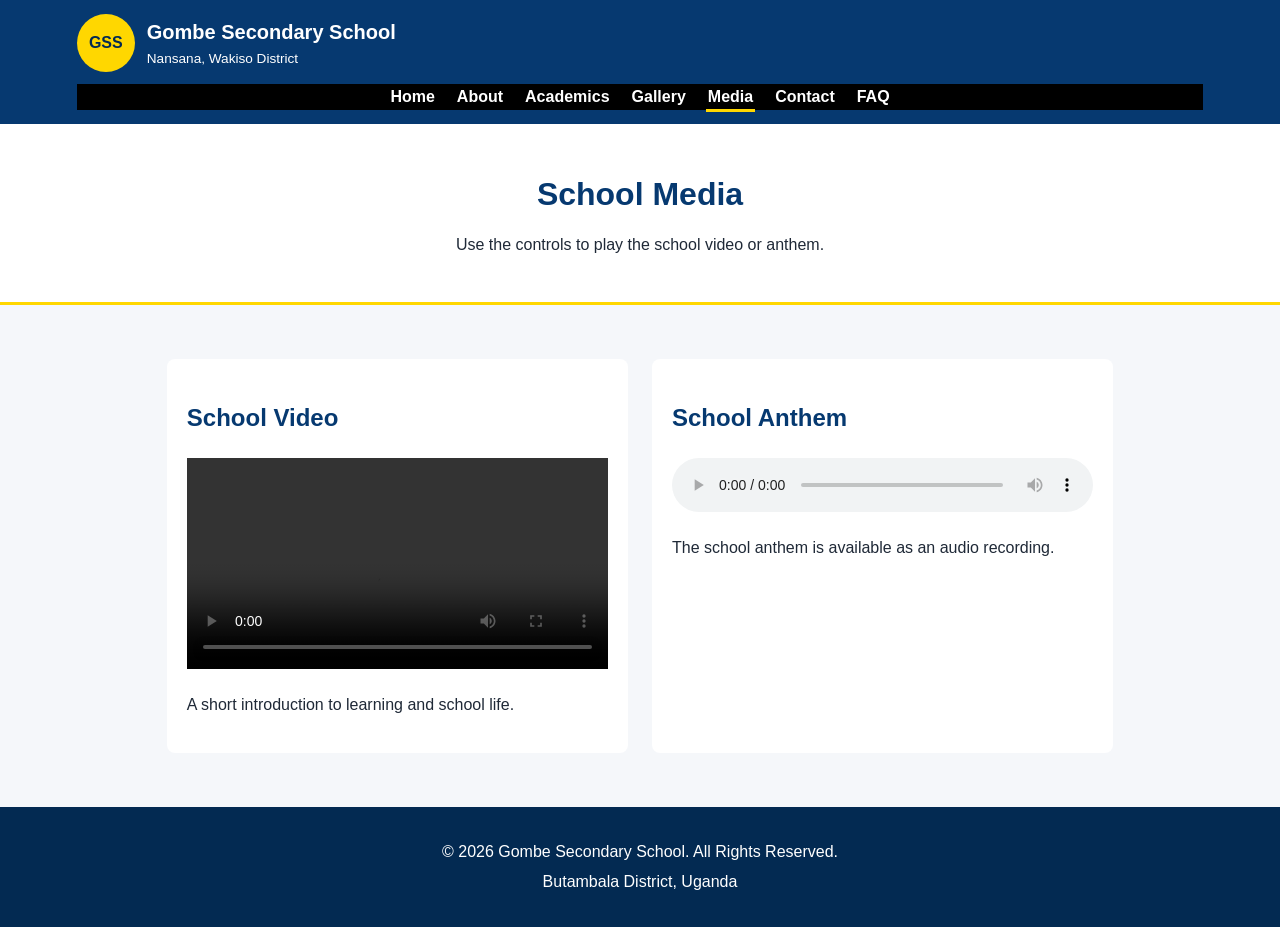
==== media.html @ df38ab22 "Add files via upload" ====
<!DOCTYPE html>
<html lang="en">
<head>
  <meta charset="UTF-8">
  <meta name="viewport" content="width=device-width, initial-scale=1.0">
  <meta name="description" content="Watch school media and listen to the school anthem at Gombe Secondary School.">
  <title>Media | Gombe Secondary School</title>
  <link rel="stylesheet" href="stylesheet.css">
</head>
<body>
<a class="skip-link" href="#main-content">Skip to main content</a>
<header class="site-header">
  <div class="logo-area"><p class="school-mark" aria-label="Gombe Secondary School logo">GSS</p><div><p class="school-name">Gombe Secondary School</p><p class="school-location">Nansana, Wakiso District</p></div></div>
  <nav aria-label="Main navigation"><ul><li><a href="index.html">Home</a></li><li><a href="about.html">About</a></li><li><a href="services.html">Academics</a></li><li><a href="gallery.html">Gallery</a></li><li><a class="active" href="media.html" aria-current="page">Media</a></li><li><a href="contact.html">Contact</a></li><li><a href="faq.html">FAQ</a></li></ul></nav>
</header>
<main id="main-content">
  <section class="page-intro"><h1>School Media</h1><p>Use the controls to play the school video or anthem.</p></section>
  <section class="section media-grid" aria-label="School video and audio">
    <article><h2>School Video</h2><video controls preload="metadata"><source src="videos and images/Download.mp4" type="video/mp4">Your browser does not support HTML video.</video><p>A short introduction to learning and school life.</p></article>
    <article><h2>School Anthem</h2><audio controls><source src="videos and images/School Anthem - Merry Heart Comedy Tumbeetu_(Mzikii).mp3.mpeg" type="audio/mpeg">Your browser does not support HTML audio.</audio><p>The school anthem is available as an audio recording.</p></article>
  </section>
</main>
<footer><p>&copy; 2026 Gombe Secondary School. All Rights Reserved.</p><p>Butambala District, Uganda</p></footer>
</body>
</html>
---- stylesheet.css ----
:root {
  --navy: #063970;
  --navy-dark: #032a52;
  --gold: #ffd700;
  --light: #f5f7fa;
  --white: #ffffff;
  --text: #1f2937;
  --border: #b8c5d6;
}

* { box-sizing: border-box; }

html { scroll-behavior: smooth; }

body {
  margin: 0;
  font-family: Arial, Helvetica, sans-serif;
  line-height: 1.6;
  color: var(--text);
  background: var(--light);
}

img, video { max-width: 100%; height: auto; }

a { color: var(--navy); }
a:visited { color: #4d2b7c; }
a:hover { text-decoration-thickness: 3px; }
a:active { color: #8a0000; }
:focus-visible { outline: 3px solid var(--gold); outline-offset: 3px; }

.skip-link {
  position: absolute;
  left: 12px;
  top: -100px;
  z-index: 100;
  padding: 10px 14px;
  background: var(--gold);
  color: var(--navy-dark);
  font-weight: bold;
}
.skip-link:focus { top: 12px; }

.site-header {
  padding: 14px 6%;
  background: var(--navy);
  color: var(--white);
}
.logo-area { display: flex; align-items: center; gap: 12px; }
.school-mark {
  width: 58px;
  height: 58px;
  margin: 0;
  display: grid;
  place-items: center;
  border-radius: 50%;
  background: var(--gold);
  color: var(--navy-dark);
  font-weight: bold;
}
.school-name { margin: 0; font-size: 1.25rem; font-weight: bold; }
.school-location { margin: 0; font-size: 0.85rem; }

nav{
  background-color: black;
}

nav ul {
  margin: 12px 0 0;
  padding: 0;
  display: flex;
  flex-wrap: wrap;
  justify-content: center;
  gap: 8px 18px;
  list-style: none;
}
nav a { padding: 4px 2px; color: var(--white); text-decoration: none; font-weight: bold; }
nav a:visited { color: var(--white); }
nav a:hover { color: var(--gold); }
nav a.active { border-bottom: 3px solid var(--gold); }

.hero {
  min-height: 480px;
  display: flex;
  align-items: center;
  justify-content: center;
  text-align: center;
  background:
    linear-gradient(rgba(3, 42, 82, 0.78), rgba(3, 42, 82, 0.78)),
    url("videos and images/download (1).jpg") center / cover no-repeat;
}
.hero-content { max-width: 780px; padding: 30px 20px; color: var(--white); }
.welcome { font-size: 1rem; letter-spacing: 3px; text-transform: uppercase; }
.hero h1 { margin: 12px 0; font-size: clamp(2rem, 6vw, 3.25rem); }
.hero-buttons { margin-top: 24px; }
.btn {
  display: inline-block;
  margin: 5px;
  padding: 12px 20px;
  border: 0;
  border-radius: 6px;
  background: var(--gold);
  color: var(--navy-dark);
  font-weight: bold;
  text-decoration: none;
  cursor: pointer;
  transition: transform 0.2s ease, background-color 0.2s ease;
}
.btn.secondary { background: var(--white); }
.btn:hover { transform: translateY(-2px); background: #ffe766; }

.section { max-width: 1100px; margin: auto; padding: 54px 6%; }
.section h2 { color: var(--navy); }
.page-intro { padding: 45px 6%; text-align: center; background: var(--white); border-bottom: 3px solid var(--gold); }
.page-intro h1 { margin: 0; color: var(--navy); font-size: 2rem; }
.page-intro p { max-width: 700px; margin: 12px auto 0; }

.cards {
  margin-top: 24px;
  display: grid;
  grid-template-columns: repeat(3, minmax(0, 1fr));
  gap: 20px;
}
.card { padding: 24px; border-radius: 10px; background: var(--white); box-shadow: 0 4px 16px rgba(0,0,0,0.08); }
.card h3 { margin-top: 0; color: var(--navy); }
.notice { margin: 0 auto 50px; max-width: 960px; padding: 22px 4%; border-left: 6px solid var(--gold); background: #fff7c2; }
.notice h2 { margin-top: 0; color: var(--navy); }

.two-column { display: grid; grid-template-columns: repeat(2, minmax(0, 1fr)); gap: 30px; }
.team-grid, .gallery-grid { display: grid; grid-template-columns: repeat(3, minmax(0, 1fr)); gap: 18px; }
.team-grid figure, .gallery-grid figure { margin: 0; overflow: hidden; border-radius: 8px; background: var(--white); box-shadow: 0 4px 12px rgba(0,0,0,0.08); }
.team-grid img, .gallery-grid img { width: 100%; height: 220px; object-fit: cover; display: block; }
figcaption { padding: 12px; font-weight: bold; text-align: center; }
.gallery-grid { grid-template-columns: repeat(4, minmax(0, 1fr)); }

.table-wrap { overflow-x: auto; }
table { width: 100%; border-collapse: collapse; background: var(--white); }
caption { padding: 12px; font-weight: bold; color: var(--navy); }
th, td { padding: 12px; border: 1px solid var(--border); text-align: left; }
thead th { background: var(--navy); color: var(--white); }
tbody tr:nth-child(even) { background: #edf4fb; }
.subject-list { display: grid; grid-template-columns: repeat(2, minmax(0, 1fr)); gap: 8px 20px; }

.contact-layout { display: grid; grid-template-columns: 0.8fr 1.2fr; gap: 35px; }
.contact-form fieldset { border: 1px solid var(--border); border-radius: 8px; padding: 20px; background: var(--white); }
.contact-form legend { padding: 0 8px; color: var(--navy); font-weight: bold; }
.contact-form label { display: block; margin-top: 12px; font-weight: bold; }
.contact-form input, .contact-form select, .contact-form textarea {
  width: 100%;
  margin-top: 5px;
  padding: 10px;
  border: 1px solid var(--border);
  border-radius: 5px;
  font: inherit;
}
.contact-form .checkbox-label { display: flex; gap: 8px; align-items: flex-start; font-weight: normal; }
.checkbox-label input { width: auto; }
.contact-form button { margin-top: 16px; }
iframe { width: 100%; min-height: 320px; border: 0; border-radius: 8px; }

.media-grid { display: grid; grid-template-columns: repeat(2, minmax(0, 1fr)); gap: 24px; }
.media-grid article { padding: 20px; border-radius: 8px; background: var(--white); }
.media-grid video, .media-grid audio { width: 100%; }

.faq-list details { margin-bottom: 12px; border: 1px solid var(--border); border-radius: 6px; background: var(--white); }
.faq-list summary { padding: 14px; color: var(--navy); font-weight: bold; cursor: pointer; }
.faq-list details p { padding: 0 14px 14px; margin: 0; }

footer { padding: 28px 6%; text-align: center; background: var(--navy-dark); color: var(--white); }
footer p { margin: 4px 0; }

@media (max-width: 768px) {
  .site-header { padding-inline: 4%; }
  nav ul { flex-direction: column; align-items: center; gap: 4px; }
  .cards, .two-column, .team-grid, .gallery-grid, .contact-layout, .media-grid { grid-template-columns: 1fr; }
  .hero { min-height: 420px; }
  .hero h1 { font-size: 2.25rem; }
  .subject-list { grid-template-columns: 1fr; }
}

@media (min-width: 769px) and (max-width: 1024px) {
  .cards { grid-template-columns: repeat(2, minmax(0, 1fr)); }
  .gallery-grid { grid-template-columns: repeat(2, minmax(0, 1fr)); }
}

@media (prefers-reduced-motion: reduce) {
  html { scroll-behavior: auto; }
  .btn { transition: none; }
}
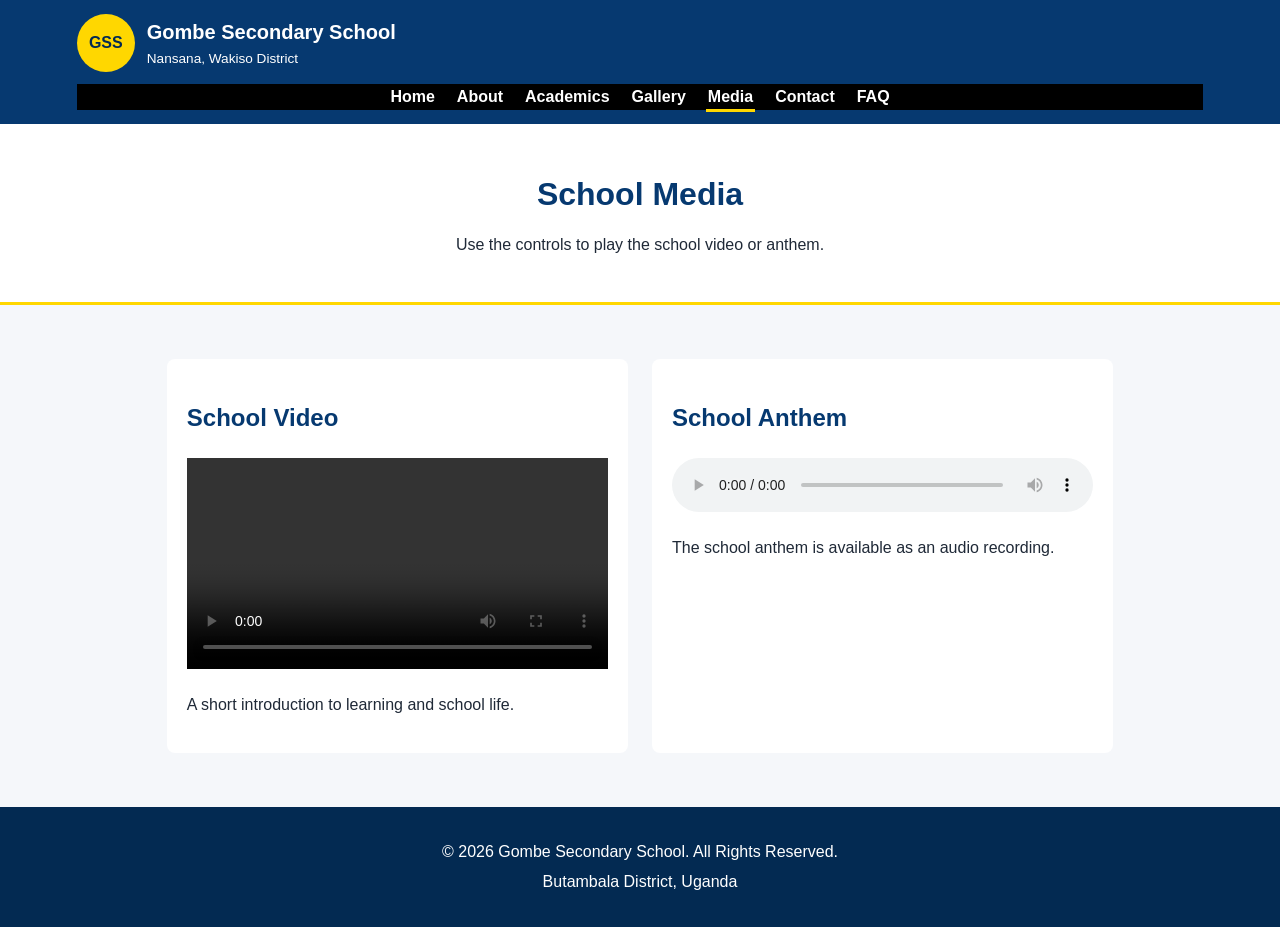
==== commit a008099e: "Add files via upload" ====
--- a/media.html
+++ b/media.html
@@ -16,8 +16,8 @@
 <main id="main-content">
   <section class="page-intro"><h1>School Media</h1><p>Use the controls to play the school video or anthem.</p></section>
   <section class="section media-grid" aria-label="School video and audio">
-    <article><h2>School Video</h2><video controls preload="metadata"><source src="videos and images/Download.mp4" type="video/mp4">Your browser does not support HTML video.</video><p>A short introduction to learning and school life.</p></article>
-    <article><h2>School Anthem</h2><audio controls><source src="videos and images/School Anthem - Merry Heart Comedy Tumbeetu_(Mzikii).mp3.mpeg" type="audio/mpeg">Your browser does not support HTML audio.</audio><p>The school anthem is available as an audio recording.</p></article>
+    <article><h2>School Video</h2><video controls preload="metadata"><source src="videos/school-videos.mp4" type="video/mp4">.</video><p>A short introduction to learning and school life.</p></article>
+    <article><h2>School Anthem</h2><audio controls><source src="videos/School anthem.mp3.mpeg" type="audio/mpeg">Your browser does not support HTML audio.</audio><p>The school anthem is available as an audio recording.</p></article>
   </section>
 </main>
 <footer><p>&copy; 2026 Gombe Secondary School. All Rights Reserved.</p><p>Butambala District, Uganda</p></footer>
